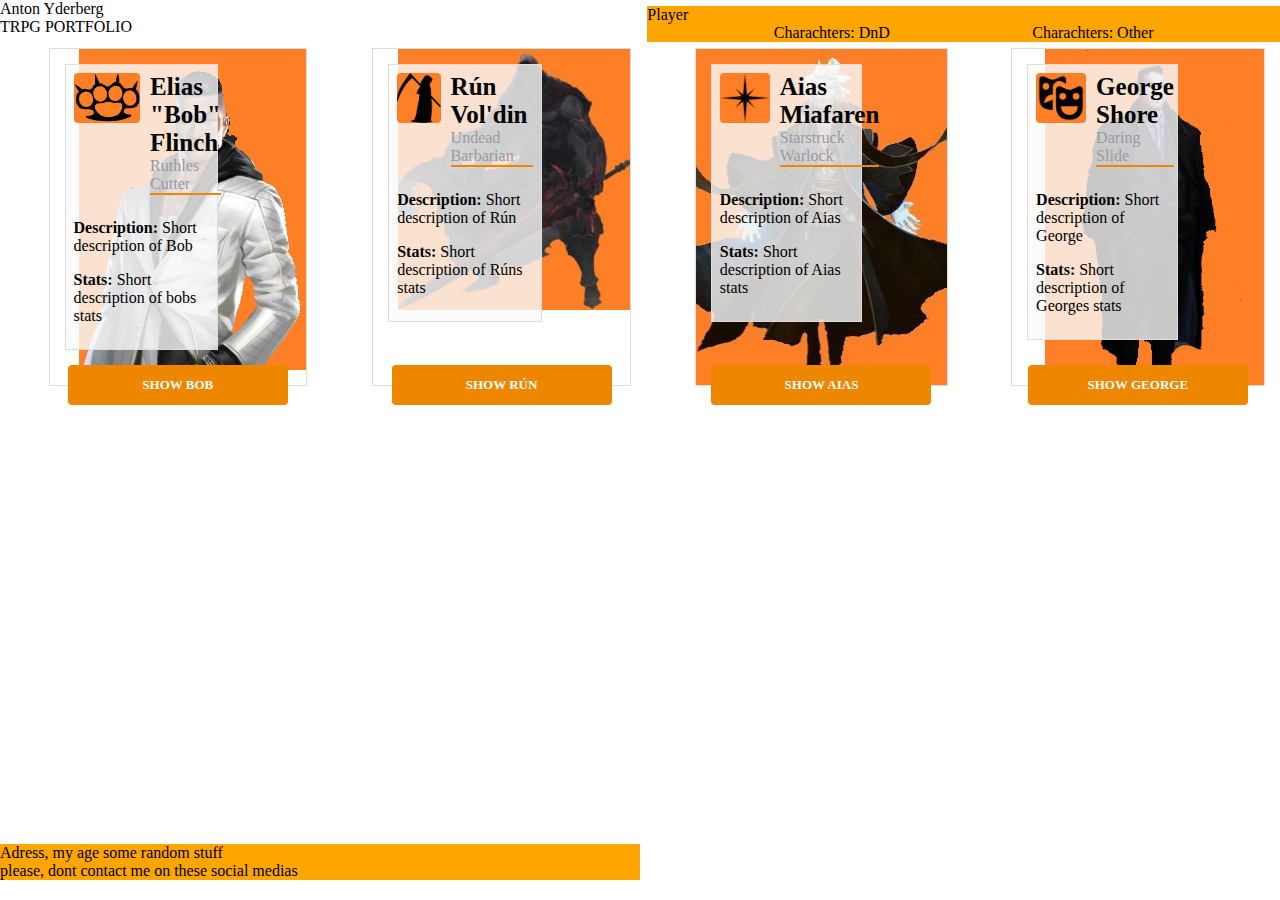
==== index.html @ d684ba22 "Tog bort dm side och gick för mina player enbart" ====
<!DOCTYPE html>
<html lang="en">

<head>
    <meta charset="UTF-8" />
    <meta name="viewport" content="width=device-width, initial-scale=1.0" />
    <link rel="stylesheet" href="CSS/Styling.css">
    <script defer src="/JavaScript/JavaSript.js"></script>
    <title>Anton Yderberg, DnD player</title>
</head>

<body id="gridContainer">
    <header>
        <div>Anton Yderberg</div>
        <div>TRPG PORTFOLIO</div>
    </header>
    <nav>
        <!-- two lists withing one list, one for my dungeon master stuff, one for my player stuff -->
        <ul id="navbar">
            <!-- Things that have to to do with me leading (Campaigns and expierience) should be purple with black text-->
           <!-- <li id="DmNav">
                DungeonMaster
                <ul>
                    <li class="nav-item">
                        Games
                    </li>
                    <li class="nav-item">Campaigns</li>
                </ul>
            </li> -->

            <!-- things that have to do with me playing (charachters and experience) Should be orange with white text-->
            <li id="playernav">
                <a a class="player-side-link" href="#">Player</a>
                <ul>
                    <li class="has-dropdown">
                        <a a class="player-side-link" href="#">Charachters: DnD</a>
                        <ul class="dropdown">
                            <li><a class="player-side-link" href="#">Rún</a></li>
                            <li><a class="player-side-link" href="#">Aias</a></li>
                            <li><a class="player-side-link" href="#">Alie</a></li>
                        </ul>
                    </li>

                    <li class="has-dropdown  nav-item">
                        <a a class="player-side-link" href="#">Charachters: Other</a>
                        <ul class="dropdown">
                            <li><a class="player-side-link" href="#">Sean</a></li>
                            <li><a class="player-side-link" href="#">"Bob"</a></li>
                        </ul>
                    </li>
                </ul>
            </li>
        </ul>
    </nav>

    <!-- <div class="dm-side">
        
        <div class="card" >
            <a href="/school-game-info.html" class="dm-side-link">
                <div id="school-game-background" class="card-background"></div>
                <div class="card-body">
                    <div class="card-header">
                        <img src="content/Brass knuckle.jpg" alt="Cutter icon" class="card-icon">
                        <div class="card-main-header">
                            <h2 class="charachter-name">Elias "Bob" Flinch</h2>
                            <p class="class">Ruthles Cutter</p>
                        </div>
                    </div>
                    <div class="card-description">
                        <p> <span class="topic">Description:</span> Short description of Bob</p>
                        <p> <span class="topic">Stats:</span> Short description of bobs stats</p>
                    </div>
                </div>
                <div class="card-button">
                    <span class="button-text">Show Bob</span>
                </div>
            </a>
        </div>

    </div> -->


        <!-- Template för kort -->

        <div class="spliting-container">
        <div class="card" id="bob-card">
            <a href="/bob-info.html" class="player-side-link">
                <div id="bob-background" class="card-background"></div>
                <div class="card-body">
                    <div class="card-header">
                        <img src="content/Brass knuckle.jpg" alt="Cutter icon" class="card-icon">
                        <div class="card-main-header">
                            <h2 class="charachter-name">Elias "Bob" Flinch</h2>
                            <p class="class">Ruthles Cutter</p>
                        </div>
                    </div>
                    <div class="card-description">
                        <p> <span class="topic">Description:</span> Short description of Bob</p>
                        <p> <span class="topic">Stats:</span> Short description of bobs stats</p>
                    </div>
                </div>
                <div class="card-button">
                    <span class="button-text">Show Bob</span>
                </div>
            </a>
        </div>
        


        <div class="card" id="rún-card">
            <a href="/rún-info.html" class="player-side-link">
                <div id="rún-background" class="card-background"></div>
                <div class="card-body">
                    <div class="card-header">
                        <img src="content/Reaper.png" alt="Barbarian icon" class="card-icon">
                        <div class="card-main-header">
                            <h2 class="charachter-name">Rún Vol'din</h2>
                            <p class="class">Undead Barbarian</p>
                        </div>
                    </div>
                    <div class="card-description">
                        <p> <span class="topic">Description:</span> Short description of Rún</p>
                        <p> <span class="topic">Stats:</span> Short description of Rúns stats</p>
                    </div>
                </div>
                <div class="card-button">
                    <span class="button-text">Show Rún</span>
                </div>
            </a>
        </div>
</div>
        <div class="spliting-container">
        <div class="card" id="aias-card">
            <a href="/aias-info.html" class="player-side-link">
                <div id="aias-background" class="card-background"></div>
                <div class="card-body">
                    <div class="card-header">
                        <img src="content/Star.png" alt="Star icon" class="card-icon">
                        <div class="card-main-header">
                            <h2 class="charachter-name">Aias Miafaren</h2>
                            <p class="class">Starstruck Warlock</p>
                        </div>
                    </div>
                    <div class="card-description">
                        <p> <span class="topic">Description:</span> Short description of Aias</p>
                        <p> <span class="topic">Stats:</span> Short description of Aias stats</p>
                    </div>
                </div>
                <div class="card-button">
                    <span class="button-text">Show Aias</span>
                </div>
            </a>
        </div>
        
        
        <div class="card" id="george-card">
            <a href="/george-info.html" class="player-side-link">
                <div id="george-background" class="card-background"></div>
                <div class="card-body">
                    <div class="card-header">
                        <img src="content/Mask.png" alt="Mask icon" class="card-icon">
                        <div class="card-main-header">
                            <h2 class="charachter-name">George Shore</h2>
                            <p class="class">Daring Slide</p>
                        </div>
                    </div>
                    <div class="card-description">
                        <p> <span class="topic">Description:</span> Short description of George</p>
                        <p> <span class="topic">Stats:</span> Short description of Georges stats</p>
                    </div>
                </div>
                <div class="card-button">
                    <span class="button-text">Show George</span>
                </div>
            </a>
        </div>
</div>

    <footer>
       <!-- <div class="dm-side">
            <div id="sources">These are my sources</div>
            <a class="dm-side-link" href="#">Get yo ass up again</a>

        </div> -->
        <div class="player-side">
            <div id="basic-info">Adress, my age some random stuff</div>
            <div id="contact-me">please, dont contact me on these social medias</div>

        </div>

    </footer>

</body>

</html>
---- CSS/Styling.css ----
body {
  margin: 0;
  padding: 0;
  display: grid;
  grid-template-rows: auto 1fr 1fr auto;
}

header {
  grid-row: 1;
}

header a {
  text-decoration: none;
}

ul {
  list-style: none;
  margin: 0;
  padding: 0;
}

nav {
  height: 3rem;
  width: 100%;
}

ul {
  display: flex;
  align-items: center;
  justify-content: space-evenly;
  height: 100%;
}

.nav-item {
  padding-left: 1rem;
}

.dropdown {
  position: absolute;
  width: 10rem;
  opacity: 0;
  z-index: 2;
  background: orange;

  border-radius: 0 0 8px 8px;

  display: flex;
  align-items: center;
  justify-content: space-around;
  height: 3rem;
  margin-top: 1rem;
  padding: 0.5rem;

  transition: opacity 0.15s ease-out;
}

.has-dropdown:focus-within .dropdown {
  opacity: 1;
  pointer-events: auto;
}

#DmNav {
  background-color: purple;
  color: white;
  width: 100%;
}

#playernav {
  background-color: orange;
  color: black;
  width: 100%;
}

/* General color scheme for the two sides */
/*.dm-side {
  background-color: purple;
  color: white;
  grid-column: 1;
} */

.player-side {
  background-color: orange;
  color: black;

}

.player-side-link {
  text-decoration: none;
  color: black;
}

.dm-side-link {
  text-decoration: none;
  color: white;
}

.spliting-container{
  display:grid;
  grid-template-columns: 1fr 1fr;
}

/* Cards */

.card {
  position: relative;
  border: 1px solid #e0dcdc;
  padding: 15px 15px 35px;
  margin-bottom: 60px;
  height: auto;
  width: 70%;
  margin-left: 15%;
  margin-right: 15%;
}

#bob-background {
  background-image: url(/content/Bob.png);
}

#bob-card{

}

#rún-background {
  background-image: url(/content/Rún.jpg);
}

#aias-background {
  background-image: url(/content/Aias.jpg);
}

#george-background{
  background-image: url(/content/George.png);
}

.card-background {
  background-repeat: no-repeat;
  background-position: top right;
  width: 100%;
  height: 100%;
  position: absolute;
  bottom: 0;
  right: 0;
  opacity: 1;
}

.card-body {
  z-index: 2;
  position: relative;
  height: auto;
  padding: 8px;
  border: 1px solid #e0dcdc;
  background: rgba(250, 250, 250, 0.8);
  width: 60%;
}

.card-header {
  display: flex;
  -ms-flex-pack: justify;
  padding-bottom: 8px;
}

.card-icon {
  border-radius: 4px;
  height: 50px;
  margin-right: 10px;
}

.card-main-header {
  border-bottom: 2px solid #ee8600;
}
.charachter-name{
  font-size: 25px;
  margin: 0;
}

.class{
  color: #979AA4;
  margin: 0;
}

.topic{
  font-weight: bolder;
}

.card-button {
  display: flex;
  justify-content: center;
  align-items: center;
  height: 40px;
  background: #ee8600; 
  color: white;
  border-radius: 4px;
  font-size: 13px;
  font-weight: bold;
  text-transform: uppercase;
  width: 220px;
  position: absolute;
  bottom: -20px;
  z-index: 9;
  left: 50%;
  transform: translateX(-50%);
}

.card-button:hover{
  background-color: #ff9e22;
}
/* footer */

footer {
  display: grid;
  grid-template-columns: 1fr 1fr;
  grid-row: -2;
  grid-column: 1/3;
}



/* Media querrys */
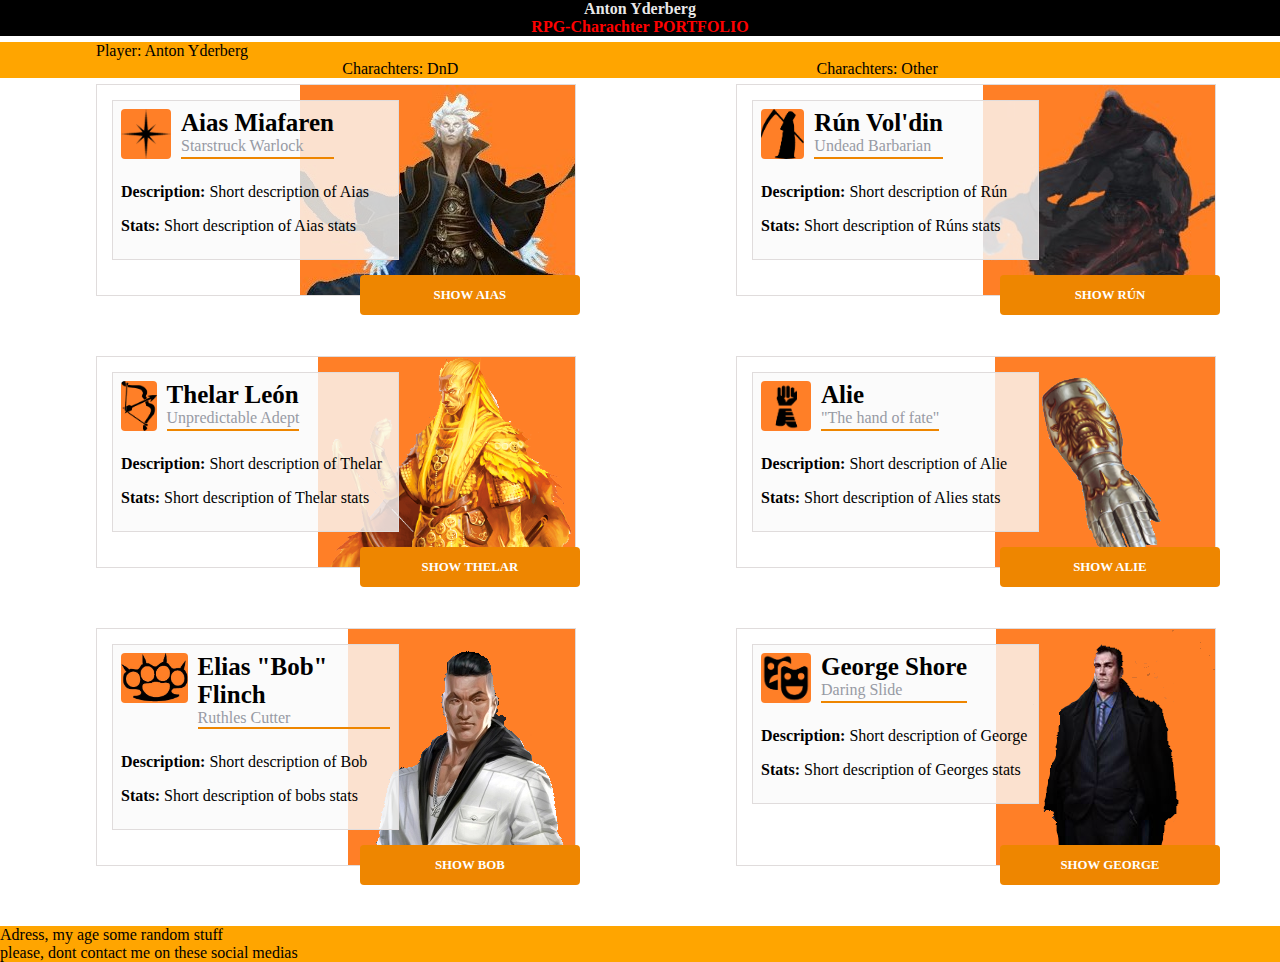
==== commit bd3d0cf6: "La till två karaktärer, ändrade bakgrund." ====
--- a/index.html
+++ b/index.html
@@ -11,14 +11,14 @@
 
 <body id="gridContainer">
     <header>
-        <div>Anton Yderberg</div>
-        <div>TRPG PORTFOLIO</div>
+        <div id="name">Anton Yderberg</div>
+        <div>RPG-Charachter PORTFOLIO</div>
     </header>
     <nav>
         <!-- two lists withing one list, one for my dungeon master stuff, one for my player stuff -->
         <ul id="navbar">
             <!-- Things that have to to do with me leading (Campaigns and expierience) should be purple with black text-->
-           <!-- <li id="DmNav">
+            <!-- <li id="DmNav">
                 DungeonMaster
                 <ul>
                     <li class="nav-item">
@@ -30,7 +30,7 @@
 
             <!-- things that have to do with me playing (charachters and experience) Should be orange with white text-->
             <li id="playernav">
-                <a a class="player-side-link" href="#">Player</a>
+                <a id="nav-header">Player: Anton Yderberg</a> 
                 <ul>
                     <li class="has-dropdown">
                         <a a class="player-side-link" href="#">Charachters: DnD</a>
@@ -83,77 +83,121 @@
         <!-- Template för kort -->
 
         <div class="spliting-container">
-        <div class="card" id="bob-card">
-            <a href="/bob-info.html" class="player-side-link">
-                <div id="bob-background" class="card-background"></div>
-                <div class="card-body">
-                    <div class="card-header">
-                        <img src="content/Brass knuckle.jpg" alt="Cutter icon" class="card-icon">
-                        <div class="card-main-header">
-                            <h2 class="charachter-name">Elias "Bob" Flinch</h2>
-                            <p class="class">Ruthles Cutter</p>
-                        </div>
-                    </div>
-                    <div class="card-description">
-                        <p> <span class="topic">Description:</span> Short description of Bob</p>
-                        <p> <span class="topic">Stats:</span> Short description of bobs stats</p>
-                    </div>
-                </div>
-                <div class="card-button">
-                    <span class="button-text">Show Bob</span>
-                </div>
-            </a>
-        </div>
+            <div class="card">
+                <a href="/aias-info.html" class="player-side-link">
+                    <div id="aias-background" class="card-background"></div>
+                    <div class="card-body">
+                        <div class="card-header">
+                            <img src="content/Star.png" alt="Star icon" class="card-icon">
+                            <div class="card-main-header">
+                                <h2 class="charachter-name">Aias Miafaren</h2>
+                                <p class="class">Starstruck Warlock</p>
+                            </div>
+                        </div>
+                        <div class="card-description">
+                            <p> <span class="topic">Description:</span> Short description of Aias</p>
+                            <p> <span class="topic">Stats:</span> Short description of Aias stats</p>
+                        </div>
+                    </div>
+                    <div class="card-button">
+                        <span class="button-text">Show Aias</span>
+                    </div>
+                </a>
+            </div>
         
-
-
-        <div class="card" id="rún-card">
-            <a href="/rún-info.html" class="player-side-link">
-                <div id="rún-background" class="card-background"></div>
-                <div class="card-body">
-                    <div class="card-header">
-                        <img src="content/Reaper.png" alt="Barbarian icon" class="card-icon">
-                        <div class="card-main-header">
-                            <h2 class="charachter-name">Rún Vol'din</h2>
-                            <p class="class">Undead Barbarian</p>
-                        </div>
-                    </div>
-                    <div class="card-description">
-                        <p> <span class="topic">Description:</span> Short description of Rún</p>
-                        <p> <span class="topic">Stats:</span> Short description of Rúns stats</p>
-                    </div>
-                </div>
-                <div class="card-button">
-                    <span class="button-text">Show Rún</span>
-                </div>
-            </a>
-        </div>
-</div>
+            <div class="card">
+                <a href="/rún-info.html" class="player-side-link">
+                    <div id="rún-background" class="card-background"></div>
+                    <div class="card-body">
+                        <div class="card-header">
+                            <img src="content/Reaper.png" alt="Barbarian icon" class="card-icon">
+                            <div class="card-main-header">
+                                <h2 class="charachter-name">Rún Vol'din</h2>
+                                <p class="class">Undead Barbarian</p>
+                            </div>
+                        </div>
+                        <div class="card-description">
+                            <p> <span class="topic">Description:</span> Short description of Rún</p>
+                            <p> <span class="topic">Stats:</span> Short description of Rúns stats</p>
+                        </div>
+                    </div>
+                    <div class="card-button">
+                        <span class="button-text">Show Rún</span>
+                    </div>
+                </a>
+            </div>
+        </div>
+
         <div class="spliting-container">
-        <div class="card" id="aias-card">
-            <a href="/aias-info.html" class="player-side-link">
-                <div id="aias-background" class="card-background"></div>
-                <div class="card-body">
-                    <div class="card-header">
-                        <img src="content/Star.png" alt="Star icon" class="card-icon">
-                        <div class="card-main-header">
-                            <h2 class="charachter-name">Aias Miafaren</h2>
-                            <p class="class">Starstruck Warlock</p>
-                        </div>
-                    </div>
-                    <div class="card-description">
-                        <p> <span class="topic">Description:</span> Short description of Aias</p>
-                        <p> <span class="topic">Stats:</span> Short description of Aias stats</p>
-                    </div>
-                </div>
-                <div class="card-button">
-                    <span class="button-text">Show Aias</span>
-                </div>
-            </a>
-        </div>
+            <div class="card">
+                <a href="/thelar-info.html" class="player-side-link">
+                    <div id="thelar-background" class="card-background"></div>
+                    <div class="card-body">
+                        <div class="card-header">
+                            <img src="content/Bow.png" alt="Bow and Arrow icon" class="card-icon">
+                            <div class="card-main-header">
+                                <h2 class="charachter-name">Thelar León</h2>
+                                <p class="class">Unpredictable Adept</p>
+                            </div>
+                        </div>
+                        <div class="card-description">
+                            <p> <span class="topic">Description:</span> Short description of Thelar</p>
+                            <p> <span class="topic">Stats:</span> Short description of Thelar stats</p>
+                        </div>
+                    </div>
+                    <div class="card-button">
+                        <span class="button-text">Show Thelar</span>
+                    </div>
+                </a>
+            </div>
+
+            <div class="card">
+                <a href="/alie-info.html" class="player-side-link">
+                    <div id="alie-background" class="card-background"></div>
+                    <div class="card-body">
+                        <div class="card-header">
+                            <img src="content/Gauntlet.png" alt="Gauntlet icon" class="card-icon">
+                            <div class="card-main-header">
+                                <h2 class="charachter-name">Alie </h2>
+                                <p class="class">"The hand of fate"</p>
+                            </div>
+                        </div>
+                        <div class="card-description">
+                            <p> <span class="topic">Description:</span> Short description of Alie</p>
+                            <p> <span class="topic">Stats:</span> Short description of Alies stats</p>
+                        </div>
+                    </div>
+                    <div class="card-button">
+                        <span class="button-text">Show Alie</span>
+                    </div>
+                </a>
+            </div>
+        </div>
+
+        <div class="spliting-container">
+            <div class="card">
+                <a href="/bob-info.html" class="player-side-link">
+                    <div id="bob-background" class="card-background"></div>
+                        <div class="card-body">
+                            <div class="card-header">
+                            <img src="content/Brass knuckle.jpg" alt="Cutter icon" class="card-icon">
+                            <div class="card-main-header">
+                                <h2 class="charachter-name">Elias "Bob" Flinch</h2>
+                                <p class="class">Ruthles Cutter</p>
+                            </div>
+                        </div>
+                        <div class="card-description">
+                            <p> <span class="topic">Description:</span> Short description of Bob</p>
+                            <p> <span class="topic">Stats:</span> Short description of bobs stats</p>
+                        </div>
+                    </div>
+                    <div class="card-button">
+                        <span class="button-text">Show Bob</span>
+                    </div>
+                </a>
+            </div>
         
-        
-        <div class="card" id="george-card">
+            <div class="card">
             <a href="/george-info.html" class="player-side-link">
                 <div id="george-background" class="card-background"></div>
                 <div class="card-body">
@@ -173,8 +217,8 @@
                     <span class="button-text">Show George</span>
                 </div>
             </a>
-        </div>
-</div>
+            </div>
+        </div>
 
     <footer>
        <!-- <div class="dm-side">
@@ -185,7 +229,6 @@
         <div class="player-side">
             <div id="basic-info">Adress, my age some random stuff</div>
             <div id="contact-me">please, dont contact me on these social medias</div>
-
         </div>
 
     </footer>
--- a/CSS/Styling.css
+++ b/CSS/Styling.css
@@ -2,15 +2,23 @@
   margin: 0;
   padding: 0;
   display: grid;
-  grid-template-rows: auto 1fr 1fr auto;
+  grid-template-rows: auto auto 1fr 1fr auto;
 }
 
 header {
-  grid-row: 1;
-}
-
-header a {
+  background-color: black;
+  color: red;
+  text-align: center;
+  font-weight: bolder;
+}
+
+#name{
+  color: rgba(255, 255, 255, 0.925);
+}
+
+#nav-header {
   text-decoration: none;
+  padding-left: 6em;
 }
 
 ul {
@@ -22,13 +30,16 @@
 nav {
   height: 3rem;
   width: 100%;
+
 }
 
 ul {
   display: flex;
   align-items: center;
   justify-content: space-evenly;
-  height: 100%;
+  height: 100%;  
+  margin: 0;
+  padding: 0;
 }
 
 .nav-item {
@@ -50,7 +61,6 @@
   height: 3rem;
   margin-top: 1rem;
   padding: 0.5rem;
-
   transition: opacity 0.15s ease-out;
 }
 
@@ -81,7 +91,6 @@
 .player-side {
   background-color: orange;
   color: black;
-
 }
 
 .player-side-link {
@@ -112,14 +121,11 @@
   margin-right: 15%;
 }
 
+
 #bob-background {
   background-image: url(/content/Bob.png);
 }
 
-#bob-card{
-
-}
-
 #rún-background {
   background-image: url(/content/Rún.jpg);
 }
@@ -130,6 +136,14 @@
 
 #george-background{
   background-image: url(/content/George.png);
+}
+
+#alie-background{
+  background-image: url(/content/Alie.png);
+}
+
+#thelar-background{
+  background-image: url(/content/Thelar.png);
 }
 
 .card-background {
@@ -190,15 +204,14 @@
   background: #ee8600; 
   color: white;
   border-radius: 4px;
-  font-size: 13px;
+  font-size: 0.8em;
   font-weight: bold;
   text-transform: uppercase;
   width: 220px;
   position: absolute;
   bottom: -20px;
   z-index: 9;
-  left: 50%;
-  transform: translateX(-50%);
+  left: 55%;
 }
 
 .card-button:hover{
@@ -207,13 +220,62 @@
 /* footer */
 
 footer {
-  display: grid;
-  grid-template-columns: 1fr 1fr;
-  grid-row: -2;
-  grid-column: 1/3;
 }
 
 
 
 /* Media querrys */
 
+@media (max-width: 1025px){
+
+  body {
+    margin: 0;
+    padding: 0;
+    display: grid;
+    grid-template-rows: auto auto 1fr 1fr 1fr auto;
+  }
+
+  .spliting-container{
+    display: grid;
+    grid-template-columns: auto;
+    grid-template-rows: 1fr 1fr;
+  }
+
+  .card {
+    position: relative;
+    border: 1px solid #e0dcdc;
+    padding: 15px 15px 35px;
+    margin-bottom: 60px;
+    height: auto;
+    width: 70%;
+    margin-left: 15%;
+    margin-right: 15%;
+    background-color: #ff7f27;
+    
+  }
+
+}
+
+@media (max-width: 701px)
+{
+
+  .card-button {
+    display: flex;
+    justify-content: center;
+    align-items: center;
+    height: 40px;
+    background: #ee8600; 
+    color: white;
+    border-radius: 4px;
+    font-size: 0.8em;
+    font-weight: bold;
+    text-transform: uppercase;
+    width: 220px;
+    position: absolute;
+    bottom: -20px;
+    z-index: 9;
+    left: 50%;
+    transform: translateX(-50%);
+  }
+
+}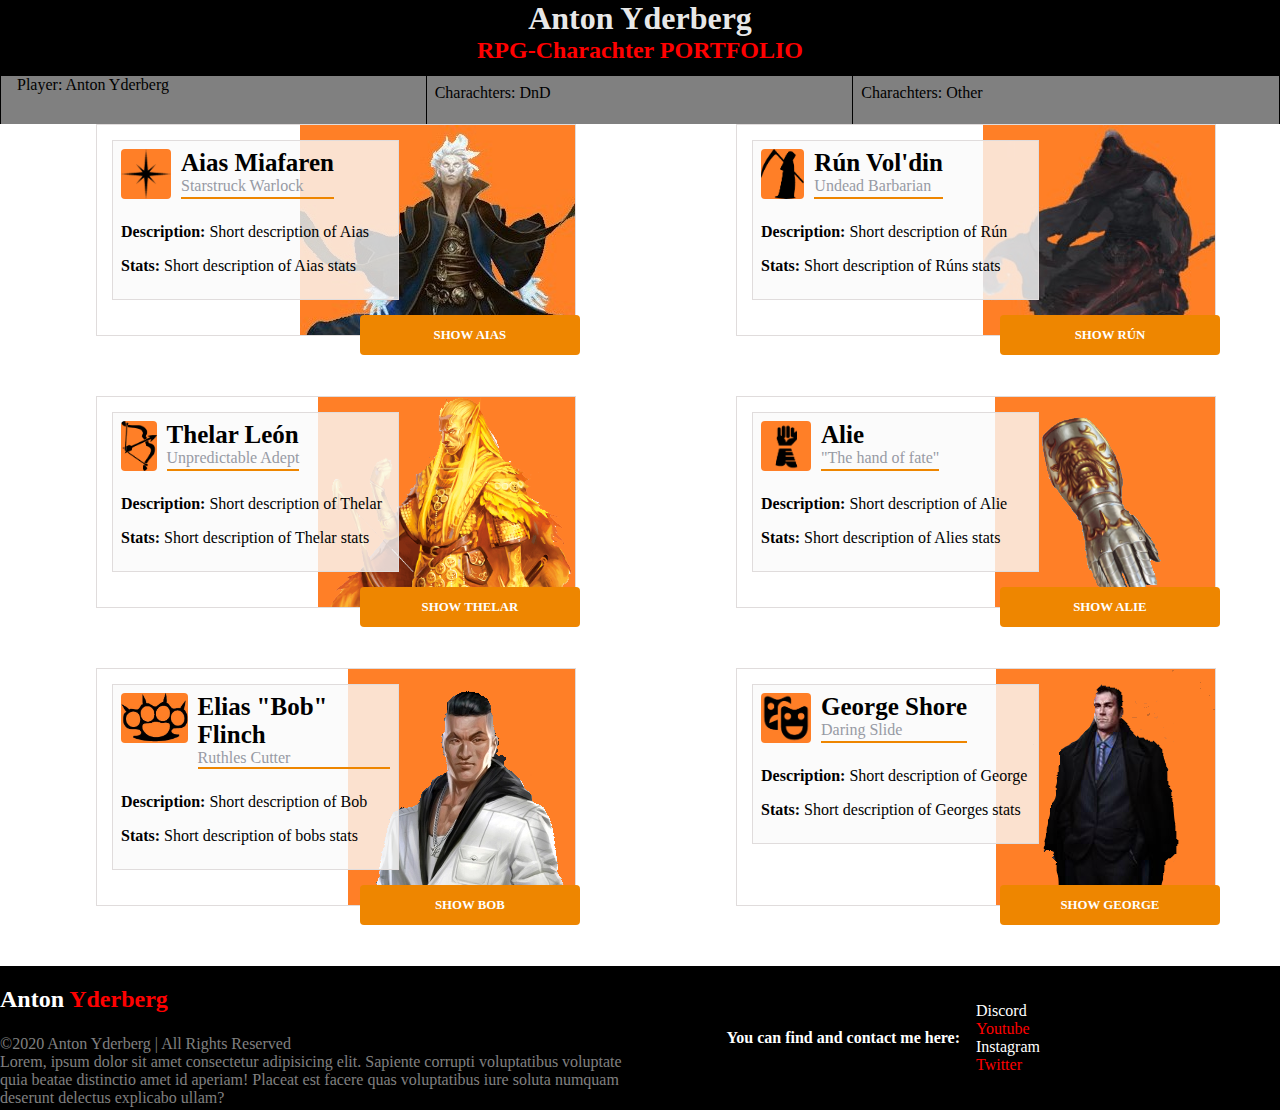
==== commit 88aa20f4: "Klar med Header och footer. Ska skriva fluff text" ====
--- a/index.html
+++ b/index.html
@@ -11,46 +11,61 @@
 
 <body id="gridContainer">
     <header>
-        <div id="name">Anton Yderberg</div>
-        <div>RPG-Charachter PORTFOLIO</div>
+        <h1 id="name">Anton Yderberg</h1>
+        <h2 id="sub-header">RPG-Charachter PORTFOLIO</h2>
     </header>
     <nav>
         <!-- two lists withing one list, one for my dungeon master stuff, one for my player stuff -->
-        <ul id="navbar">
+        <!-- <ul id="navbar"> -->
             <!-- Things that have to to do with me leading (Campaigns and expierience) should be purple with black text-->
+           
             <!-- <li id="DmNav">
                 DungeonMaster
                 <ul>
-                    <li class="nav-item">
-                        Games
-                    </li>
+                    <li class="nav-item">Games</li>
                     <li class="nav-item">Campaigns</li>
                 </ul>
             </li> -->
 
             <!-- things that have to do with me playing (charachters and experience) Should be orange with white text-->
-            <li id="playernav">
+            <!--
                 <a id="nav-header">Player: Anton Yderberg</a> 
-                <ul>
-                    <li class="has-dropdown">
-                        <a a class="player-side-link" href="#">Charachters: DnD</a>
-                        <ul class="dropdown">
-                            <li><a class="player-side-link" href="#">Rún</a></li>
-                            <li><a class="player-side-link" href="#">Aias</a></li>
-                            <li><a class="player-side-link" href="#">Alie</a></li>
-                        </ul>
-                    </li>
-
-                    <li class="has-dropdown  nav-item">
-                        <a a class="player-side-link" href="#">Charachters: Other</a>
-                        <ul class="dropdown">
-                            <li><a class="player-side-link" href="#">Sean</a></li>
-                            <li><a class="player-side-link" href="#">"Bob"</a></li>
-                        </ul>
-                    </li>
-                </ul>
-            </li>
+                <li class="has-dropdown nav-item">
+                    <a a class="player-side-link" href="#">Charachters: DnD</a>
+                    <ul class="dropdown">
+                        <li><a class="player-side-link" href="#">Rún</a></li>
+                        <li><a class="player-side-link" href="#">Aias</a></li>
+                        <li><a class="player-side-link" href="#">Alie</a></li>
+                    </ul>
+                </li>
+
+                <li class="has-dropdown  nav-item">
+                    <a a class="player-side-link" href="#">Charachters: Other</a>
+                    <ul class="dropdown">
+                        <li><a class="player-side-link" href="#">Sean</a></li>
+                        <li><a class="player-side-link" href="#">"Bob"</a></li>
+                    </ul>
+                </li>
         </ul>
+        -->
+        <a id="nav-header">Player: Anton Yderberg</a> 
+                <div class="has-dropdown nav-item">
+                    <a a class="player-side-link" href="#">Charachters: DnD</a>
+                    <ul class="dropdown">
+                        <li><a class="player-side-link" href="#">Rún</a></li>
+                        <li><a class="player-side-link" href="#">Aias</a></li>
+                        <li><a class="player-side-link" href="#">Alie</a></li>
+                    </ul>
+                </div>
+
+                <div class="has-dropdown  nav-item">
+                    <a a class="player-side-link" href="#">Charachters: Other</a>
+                    <ul class="dropdown">
+                        <li><a class="player-side-link" href="#">Sean</a></li>
+                        <li><a class="player-side-link" href="#">"Bob"</a></li>
+                    </ul>
+                </div>
+
     </nav>
 
     <!-- <div class="dm-side">
@@ -79,8 +94,10 @@
 
     </div> -->
 
-
-        <!-- Template för kort -->
+    
+
+
+        <!-- Kort -->
 
         <div class="spliting-container">
             <div class="card">
@@ -221,16 +238,24 @@
         </div>
 
     <footer>
-       <!-- <div class="dm-side">
-            <div id="sources">These are my sources</div>
-            <a class="dm-side-link" href="#">Get yo ass up again</a>
-
-        </div> -->
-        <div class="player-side">
-            <div id="basic-info">Adress, my age some random stuff</div>
-            <div id="contact-me">please, dont contact me on these social medias</div>
-        </div>
-
+        <!-- 
+        <div id="sources">These are my sources</div>
+        <a class="dm-side-link" href="#">Get yo ass up again</a>-->
+        <h2 id="footer-header"> <span id="footer-header-name">Anton</span>  Yderberg</h2>
+
+        <div id="copyright-stuff"> 
+            <div> ©2020 Anton Yderberg | All Rights Reserved</div>    
+            <div>Lorem, ipsum dolor sit amet consectetur adipisicing elit. Sapiente corrupti voluptatibus voluptate quia beatae distinctio amet id aperiam! Placeat est facere quas voluptatibus iure soluta numquam deserunt delectus explicabo ullam?</div>    
+        </div>
+        <div id="contact-me">You can find and contact me here: </div>
+        <div id="contact">
+            <div class="contact-link">
+                <a class="link2" href="">Discord</a>
+                <a class="link1" href="">Youtube</a>
+                <a class="link2" href="">Instagram</a>
+                <a class="link1" href="">Twitter</a>
+            </div>
+        </div>
     </footer>
 
 </body>
--- a/CSS/Styling.css
+++ b/CSS/Styling.css
@@ -14,28 +14,33 @@
 
 #name{
   color: rgba(255, 255, 255, 0.925);
+  margin: 0;
+}
+
+#sub-header{
+  margin: 0;
+  margin-bottom: 0.5em;
 }
 
 #nav-header {
   text-decoration: none;
-  padding-left: 6em;
-}
-
-ul {
-  list-style: none;
-  margin: 0;
-  padding: 0;
+  padding-left: 1em;  
+  border-left: solid black 1px;
+  border-right: solid black 1px;
 }
 
 nav {
+  display: grid;
+  grid-template-columns: 1fr 1fr 1fr;
   height: 3rem;
   width: 100%;
-
+  background-color: grey;
 }
 
 ul {
   display: flex;
   align-items: center;
+  list-style: none;
   justify-content: space-evenly;
   height: 100%;  
   margin: 0;
@@ -43,14 +48,15 @@
 }
 
 .nav-item {
-  padding-left: 1rem;
+  padding: 0.5rem;
+  border-right: solid black 1px;
 }
 
 .dropdown {
   position: absolute;
   width: 10rem;
   opacity: 0;
-  z-index: 2;
+  z-index: 3;
   background: orange;
 
   border-radius: 0 0 8px 8px;
@@ -69,24 +75,33 @@
   pointer-events: auto;
 }
 
+
+
+#playernav {
+  background-color: grey;
+  color: black;
+  width: 100%;
+}
+
+/* General color scheme for the two sides */
+/*
+.dm-side {
+  background-color: purple;
+  color: white;
+  grid-column: 1;
+} 
+
 #DmNav {
   background-color: purple;
   color: white;
   width: 100%;
 }
 
-#playernav {
-  background-color: orange;
-  color: black;
-  width: 100%;
-}
-
-/* General color scheme for the two sides */
-/*.dm-side {
-  background-color: purple;
-  color: white;
-  grid-column: 1;
-} */
+.dm-side-link {
+  text-decoration: none;
+  color: white;
+}
+*/
 
 .player-side {
   background-color: orange;
@@ -98,10 +113,7 @@
   color: black;
 }
 
-.dm-side-link {
-  text-decoration: none;
-  color: white;
-}
+
 
 .spliting-container{
   display:grid;
@@ -210,7 +222,7 @@
   width: 220px;
   position: absolute;
   bottom: -20px;
-  z-index: 9;
+  z-index: 1;
   left: 55%;
 }
 
@@ -220,28 +232,93 @@
 /* footer */
 
 footer {
-}
+  background-color: black;
+  color: gray;
+  display: grid;
+  grid-template-columns: 2fr 1fr 1fr;
+}
+
+#footer-header{
+  color: red;
+}
+
+#footer-header-name{
+  color: white;
+}
+
+
+
+#copyright-stuff 
+{
+  grid-row: 2;
+  grid-column: 1;
+  
+}
+
+#contact-me{
+  grid-row: 1/3;
+  grid-column: 2;
+  align-self: center;
+  text-align: end;
+  color: white;
+  font-weight: bold;
+}
+
+#contact{
+  grid-row: 1/3;
+  grid-column: 3;
+  display: grid;
+  grid-template-rows: 1fr 2fr 1fr;
+  padding-left: 1em;
+}
+
+.contact-link
+{
+  grid-row: 2;
+
+  display: flex;
+  flex-direction: column;
+  align-self: center;
+  text-decoration: none;  
+}
+
+.link1
+{
+  text-decoration: none;
+  color: red;
+}
+
+.link2
+{
+  text-decoration: none;
+  color: white;
+}
+
+
 
 
 
 /* Media querrys */
 
-@media (max-width: 1025px){
-
-  body {
+@media (max-width: 1026px){
+
+  body 
+  {
     margin: 0;
     padding: 0;
     display: grid;
     grid-template-rows: auto auto 1fr 1fr 1fr auto;
   }
 
-  .spliting-container{
+  .spliting-container
+  {
     display: grid;
     grid-template-columns: auto;
     grid-template-rows: 1fr 1fr;
   }
 
-  .card {
+  .card 
+  {
     position: relative;
     border: 1px solid #e0dcdc;
     padding: 15px 15px 35px;
@@ -251,7 +328,6 @@
     margin-left: 15%;
     margin-right: 15%;
     background-color: #ff7f27;
-    
   }
 
 }
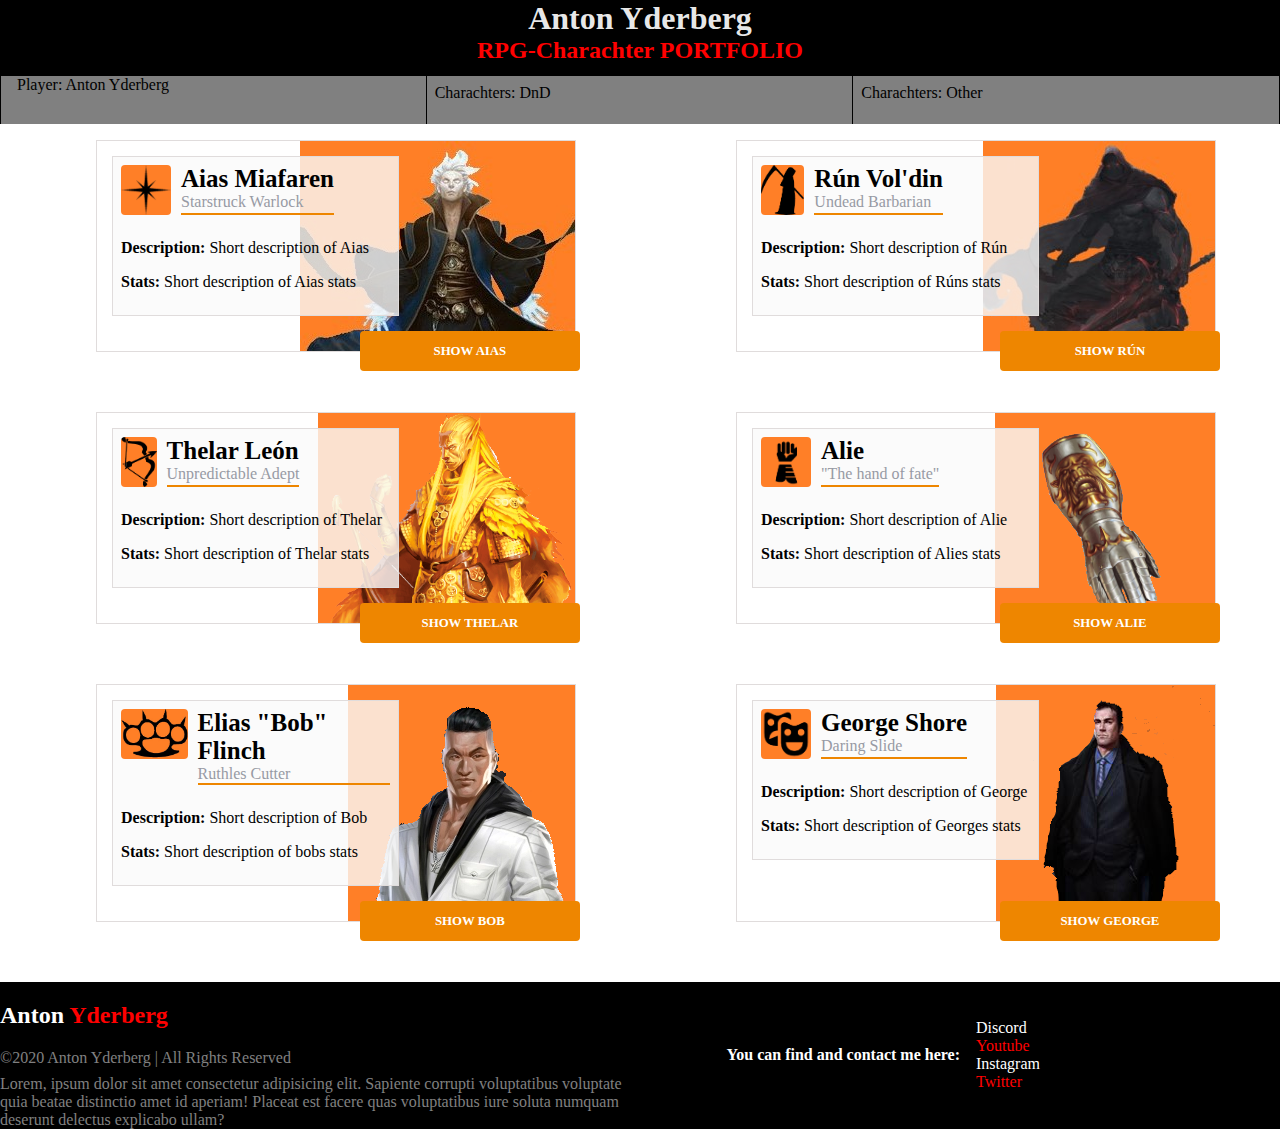
==== commit f069c9f2: "Små fixar" ====
--- a/index.html
+++ b/index.html
@@ -49,24 +49,24 @@
         </ul>
         -->
         <a id="nav-header">Player: Anton Yderberg</a> 
-                <div class="has-dropdown nav-item">
-                    <a a class="player-side-link" href="#">Charachters: DnD</a>
-                    <ul class="dropdown">
-                        <li><a class="player-side-link" href="#">Rún</a></li>
-                        <li><a class="player-side-link" href="#">Aias</a></li>
-                        <li><a class="player-side-link" href="#">Alie</a></li>
-                    </ul>
-                </div>
-
-                <div class="has-dropdown  nav-item">
-                    <a a class="player-side-link" href="#">Charachters: Other</a>
-                    <ul class="dropdown">
-                        <li><a class="player-side-link" href="#">Sean</a></li>
-                        <li><a class="player-side-link" href="#">"Bob"</a></li>
-                    </ul>
-                </div>
-
+        <div class="has-dropdown nav-item">
+            <a a class="player-side-link" href="#">Charachters: DnD</a>
+            <ul class="dropdown">
+                <li><a class="player-side-link" href="#">Rún</a></li>
+                <li><a class="player-side-link" href="#">Aias</a></li>
+                <li><a class="player-side-link" href="#">Alie</a></li>
+            </ul>
+        </div>
+
+        <div class="has-dropdown  nav-item">
+            <a a class="player-side-link" href="#">Charachters: Other</a>
+            <ul class="dropdown">
+                <li><a class="player-side-link" href="#">Sean</a></li>
+                <li><a class="player-side-link" href="#">"Bob"</a></li>
+            </ul>
+        </div>
     </nav>
+
 
     <!-- <div class="dm-side">
         
@@ -94,7 +94,7 @@
 
     </div> -->
 
-    
+        <!-- Text om mig -->
 
 
         <!-- Kort -->
@@ -244,7 +244,7 @@
         <h2 id="footer-header"> <span id="footer-header-name">Anton</span>  Yderberg</h2>
 
         <div id="copyright-stuff"> 
-            <div> ©2020 Anton Yderberg | All Rights Reserved</div>    
+            <div id="standard-copyright"> ©2020 Anton Yderberg | All Rights Reserved</div>    
             <div>Lorem, ipsum dolor sit amet consectetur adipisicing elit. Sapiente corrupti voluptatibus voluptate quia beatae distinctio amet id aperiam! Placeat est facere quas voluptatibus iure soluta numquam deserunt delectus explicabo ullam?</div>    
         </div>
         <div id="contact-me">You can find and contact me here: </div>
--- a/CSS/Styling.css
+++ b/CSS/Styling.css
@@ -35,6 +35,7 @@
   height: 3rem;
   width: 100%;
   background-color: grey;
+  margin-bottom: 1em;
 }
 
 ul {
@@ -246,7 +247,10 @@
   color: white;
 }
 
-
+#standard-copyright
+{
+  padding-bottom: 0.5em;
+}
 
 #copyright-stuff 
 {
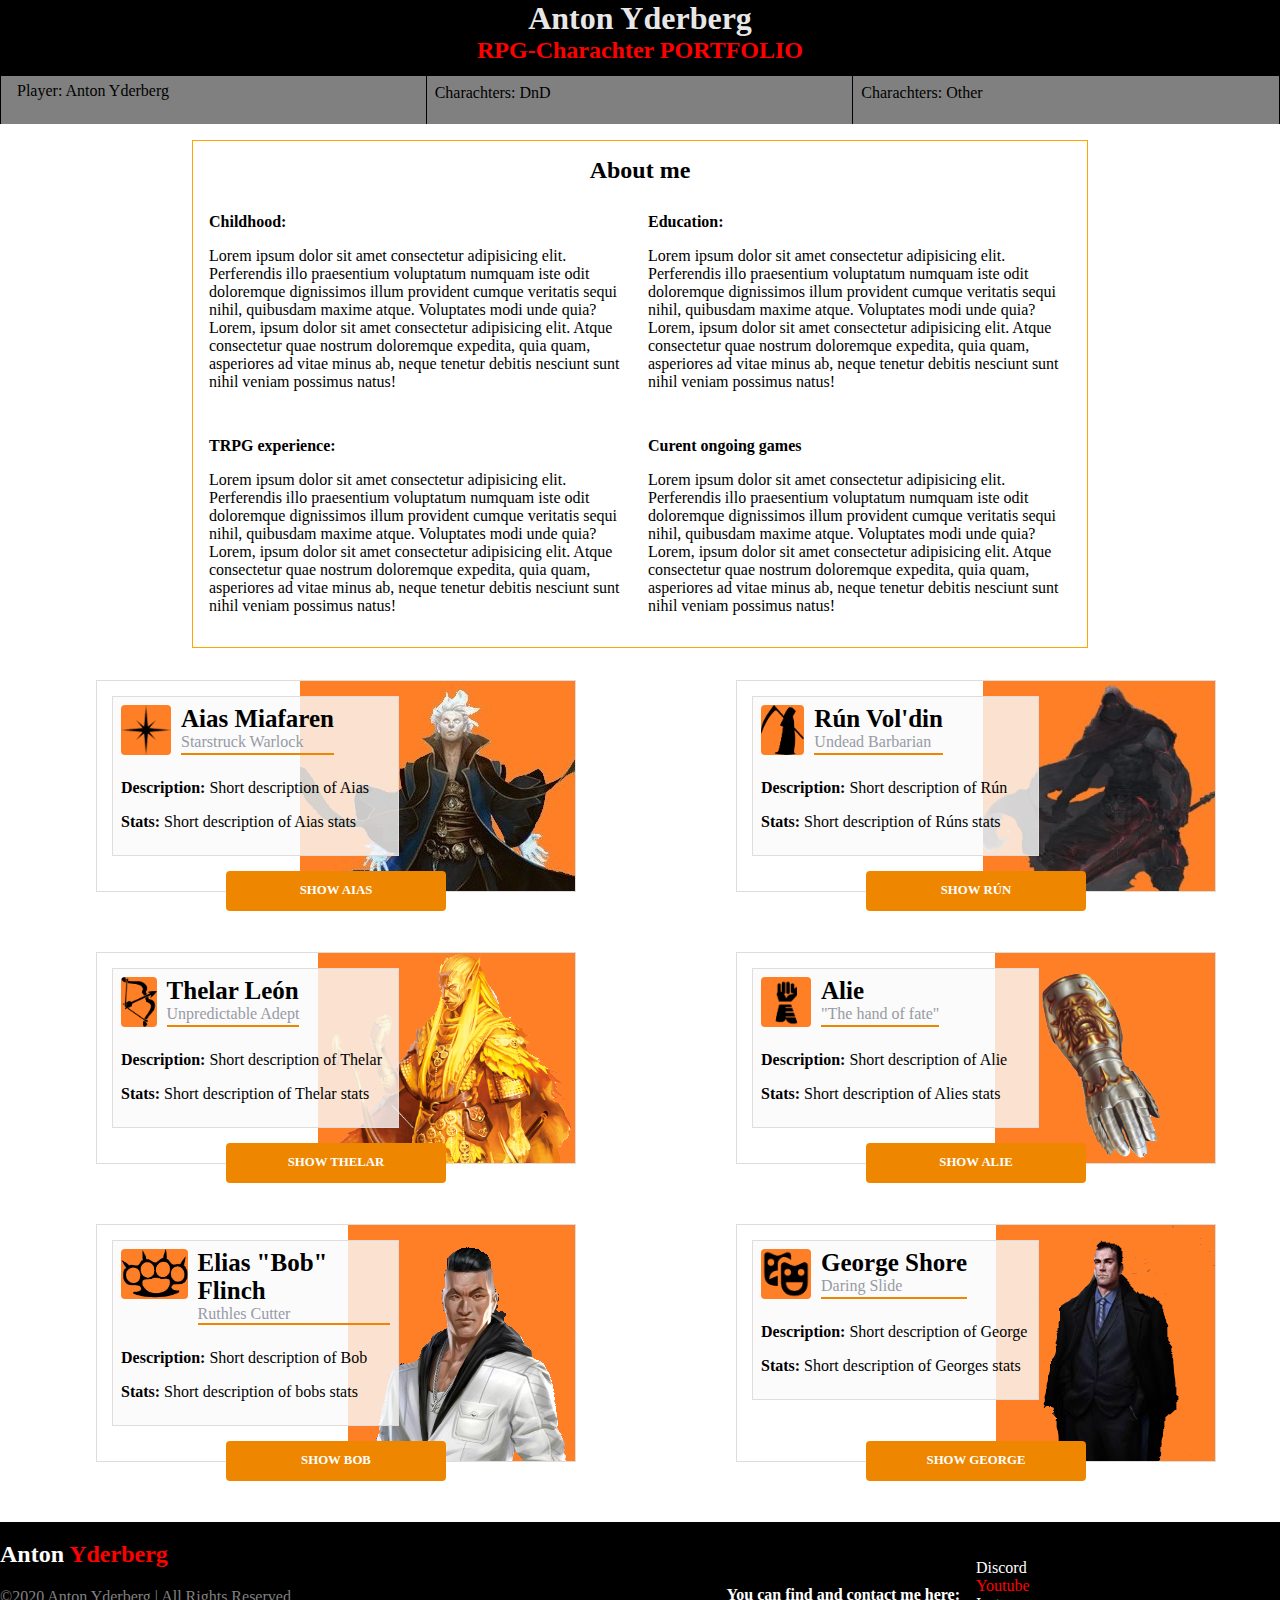
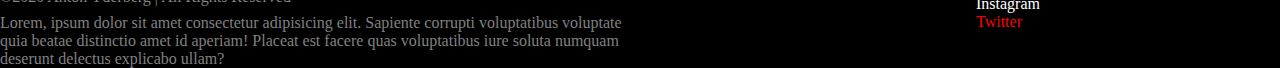
==== commit 8f9c0c88: "Fixade bilder för firefox och skapade en "about me" ====
--- a/index.html
+++ b/index.html
@@ -96,6 +96,30 @@
 
         <!-- Text om mig -->
 
+        <div id="aboutMe">
+            <h2 id="aboutMe-header">About me</h2>
+
+            <div>
+                <h2 class="aboutMe-topics">Childhood:</h2>
+                <p>Lorem ipsum dolor sit amet consectetur adipisicing elit. Perferendis illo praesentium voluptatum numquam iste odit doloremque dignissimos illum provident cumque veritatis sequi nihil, quibusdam maxime atque. Voluptates modi unde quia? Lorem, ipsum dolor sit amet consectetur adipisicing elit. Atque consectetur quae nostrum doloremque expedita, quia quam, asperiores ad vitae minus ab, neque tenetur debitis nesciunt sunt nihil veniam possimus natus!</p>
+            </div>
+            <div>
+                <h2 class="aboutMe-topics">Education:</h2>
+                <p>Lorem ipsum dolor sit amet consectetur adipisicing elit. Perferendis illo praesentium voluptatum numquam iste odit doloremque dignissimos illum provident cumque veritatis sequi nihil, quibusdam maxime atque. Voluptates modi unde quia? Lorem, ipsum dolor sit amet consectetur adipisicing elit. Atque consectetur quae nostrum doloremque expedita, quia quam, asperiores ad vitae minus ab, neque tenetur debitis nesciunt sunt nihil veniam possimus natus!</p>
+
+            </div>
+            <div>
+                <h2 class="aboutMe-topics">TRPG experience:</h2>
+                <p>Lorem ipsum dolor sit amet consectetur adipisicing elit. Perferendis illo praesentium voluptatum numquam iste odit doloremque dignissimos illum provident cumque veritatis sequi nihil, quibusdam maxime atque. Voluptates modi unde quia? Lorem, ipsum dolor sit amet consectetur adipisicing elit. Atque consectetur quae nostrum doloremque expedita, quia quam, asperiores ad vitae minus ab, neque tenetur debitis nesciunt sunt nihil veniam possimus natus!</p>
+
+            </div>
+            <div>
+                <h2 class="aboutMe-topics">Curent ongoing games</h2>
+                <p>Lorem ipsum dolor sit amet consectetur adipisicing elit. Perferendis illo praesentium voluptatum numquam iste odit doloremque dignissimos illum provident cumque veritatis sequi nihil, quibusdam maxime atque. Voluptates modi unde quia? Lorem, ipsum dolor sit amet consectetur adipisicing elit. Atque consectetur quae nostrum doloremque expedita, quia quam, asperiores ad vitae minus ab, neque tenetur debitis nesciunt sunt nihil veniam possimus natus!</p>
+
+            </div>
+        </div>
+
 
         <!-- Kort -->
 
--- a/CSS/Styling.css
+++ b/CSS/Styling.css
@@ -2,7 +2,7 @@
   margin: 0;
   padding: 0;
   display: grid;
-  grid-template-rows: auto auto 1fr 1fr auto;
+  grid-template-rows: auto auto auto 1fr 1fr auto;
 }
 
 header {
@@ -24,7 +24,8 @@
 
 #nav-header {
   text-decoration: none;
-  padding-left: 1em;  
+  padding-left: 1em;
+  padding-top: 0.4em;
   border-left: solid black 1px;
   border-right: solid black 1px;
 }
@@ -86,17 +87,20 @@
 
 /* General color scheme for the two sides */
 /*
+
+#DmNav {
+  background-color: purple;
+  color: white;
+  width: 100%;
+}
+
 .dm-side {
   background-color: purple;
   color: white;
   grid-column: 1;
 } 
 
-#DmNav {
-  background-color: purple;
-  color: white;
-  width: 100%;
-}
+
 
 .dm-side-link {
   text-decoration: none;
@@ -114,14 +118,42 @@
   color: black;
 }
 
-
+/* About me */
+
+#aboutMe {
+  display: grid;
+  grid-template-rows: auto 1fr 1fr;
+  grid-template-columns: 1fr 1fr;
+  margin-left: 15%;
+  margin-right: 15%;
+  grid-gap: 1em;
+  padding: 1em;
+  border: 1px solid orange;
+  margin-bottom: 2em;
+}
+
+#aboutMe-header{
+  padding: 0;
+  margin: 0;
+  grid-column: 1/3;
+  grid-row: 1;
+  text-align: center;
+}
+
+.aboutMe-topics {
+  font-weight: bolder;
+  font-size: 1em;
+}
+
+
+
+
+/* Cards */
 
 .spliting-container{
   display:grid;
   grid-template-columns: 1fr 1fr;
 }
-
-/* Cards */
 
 .card {
   position: relative;
@@ -136,27 +168,27 @@
 
 
 #bob-background {
-  background-image: url(/content/Bob.png);
+  background-image: url(../content/Bob.png);
 }
 
 #rún-background {
-  background-image: url(/content/Rún.jpg);
+  background-image: url(../content/Rún.jpg);
 }
 
 #aias-background {
-  background-image: url(/content/Aias.jpg);
+  background-image: url(../content/Aias.jpg);
 }
 
 #george-background{
-  background-image: url(/content/George.png);
+  background-image: url(../content/George.png);
 }
 
 #alie-background{
-  background-image: url(/content/Alie.png);
+  background-image: url(../content/Alie.png);
 }
 
 #thelar-background{
-  background-image: url(/content/Thelar.png);
+  background-image: url(../content/Thelar.png);
 }
 
 .card-background {
@@ -304,7 +336,7 @@
 
 /* Media querrys */
 
-@media (max-width: 1026px){
+@media (max-width: 1023px){
 
   body 
   {
@@ -328,7 +360,7 @@
     padding: 15px 15px 35px;
     margin-bottom: 60px;
     height: auto;
-    width: 70%;
+    width: auto;
     margin-left: 15%;
     margin-right: 15%;
     background-color: #ff7f27;
@@ -336,7 +368,7 @@
 
 }
 
-@media (max-width: 701px)
+@media (max-width: 1324px)
 {
 
   .card-button {
@@ -358,4 +390,27 @@
     transform: translateX(-50%);
   }
 
+}
+
+@media (max-width: 768px)
+{
+  #aboutMe {
+    display: grid;
+    grid-template-rows: auto 1fr 1fr 1fr 1fr;
+    grid-template-columns: auto;
+    margin-left: 15%;
+    margin-right: 15%;
+    grid-gap: 1em;
+    padding: 1em;
+    border: 1px solid orange;
+    margin-bottom: 2em;
+  }
+  
+  #aboutMe-header{
+    padding: 0;
+    margin: 0;
+    grid-row: 1;
+    grid-column: 1;
+    text-align: center;
+  }
 }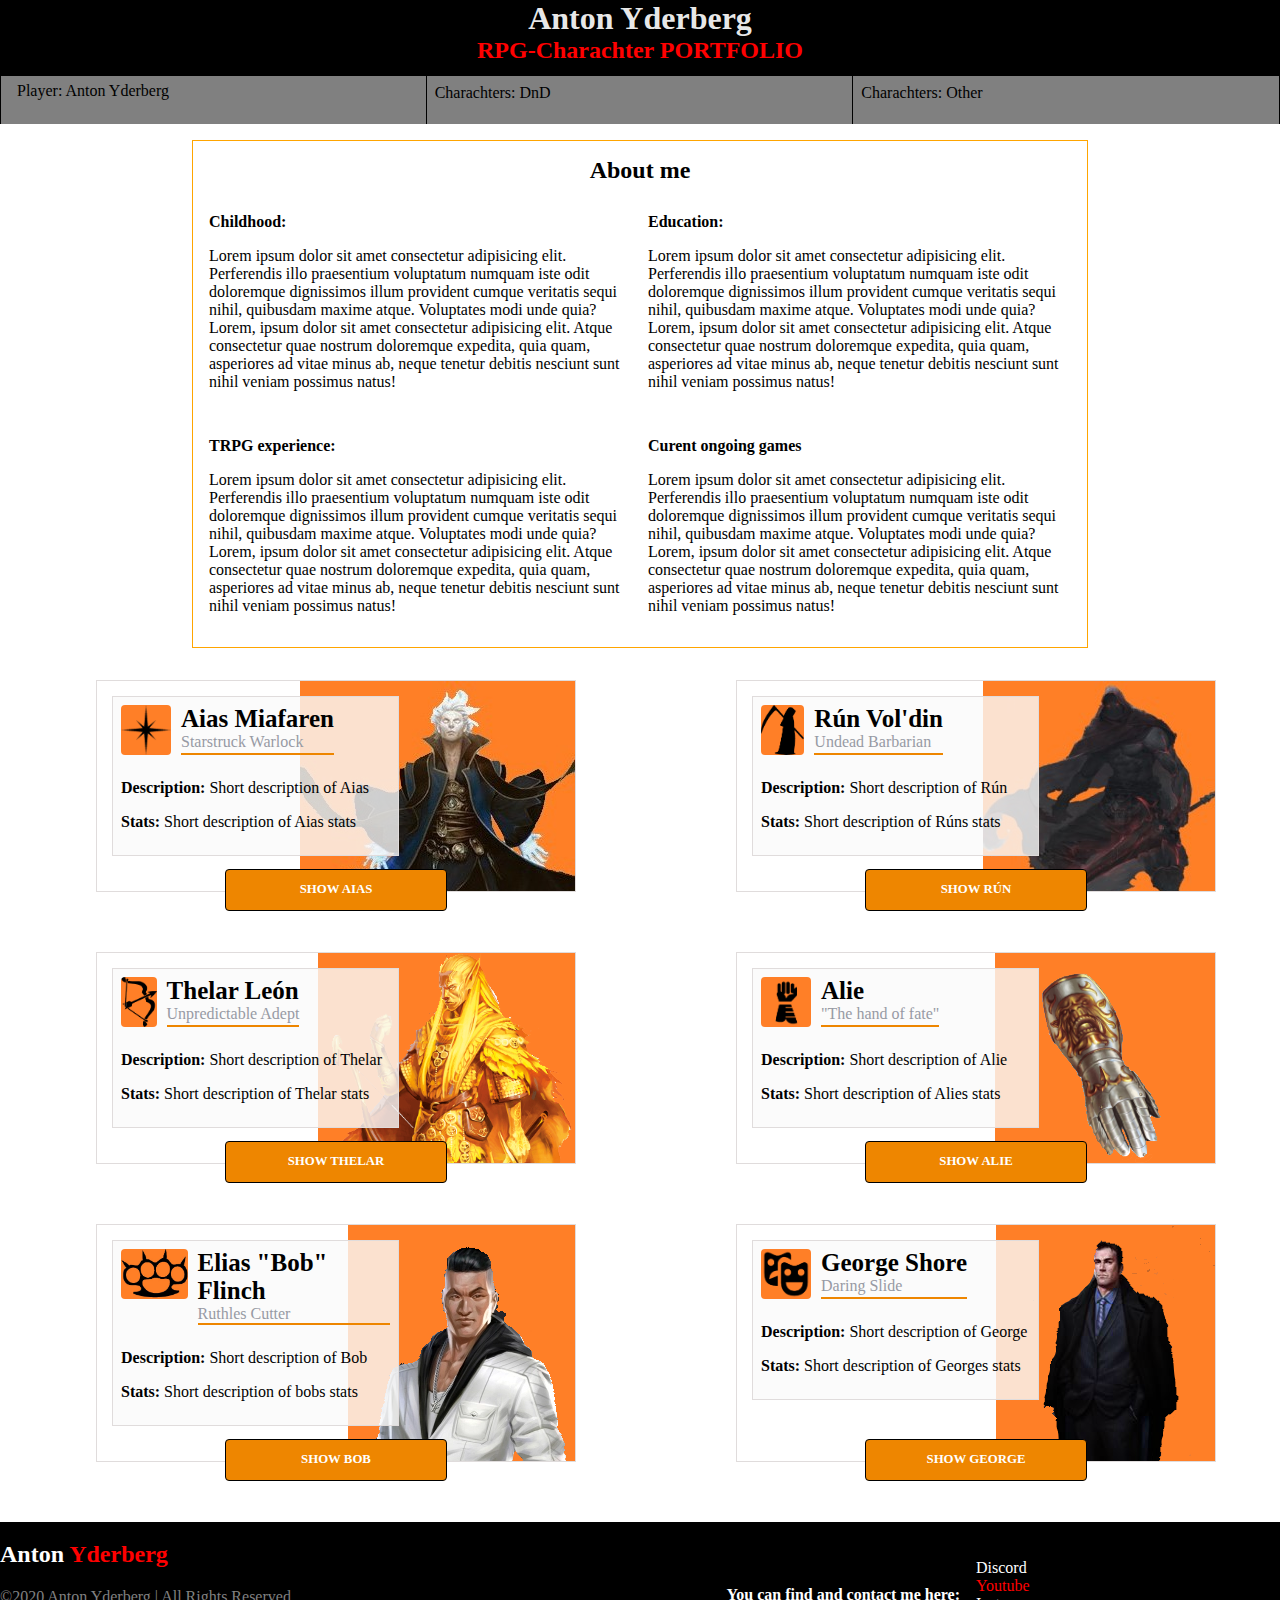
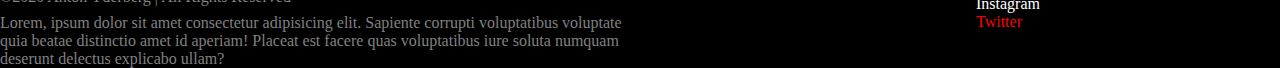
==== commit 59c6589b: "ändringar efter tester" ====
--- a/index.html
+++ b/index.html
@@ -50,7 +50,7 @@
         -->
         <a id="nav-header">Player: Anton Yderberg</a> 
         <div class="has-dropdown nav-item">
-            <a a class="player-side-link" href="#">Charachters: DnD</a>
+            <a class="player-side-link" href="#">Charachters: DnD</a>
             <ul class="dropdown">
                 <li><a class="player-side-link" href="#">Rún</a></li>
                 <li><a class="player-side-link" href="#">Aias</a></li>
@@ -59,7 +59,7 @@
         </div>
 
         <div class="has-dropdown  nav-item">
-            <a a class="player-side-link" href="#">Charachters: Other</a>
+            <a class="player-side-link" href="#">Charachters: Other</a>
             <ul class="dropdown">
                 <li><a class="player-side-link" href="#">Sean</a></li>
                 <li><a class="player-side-link" href="#">"Bob"</a></li>
@@ -123,7 +123,7 @@
 
         <!-- Kort -->
 
-        <div class="spliting-container">
+        <div class="spliting-container" id="aias">
             <div class="card">
                 <a href="/aias-info.html" class="player-side-link">
                     <div id="aias-background" class="card-background"></div>
@@ -146,9 +146,9 @@
                 </a>
             </div>
         
-            <div class="card">
-                <a href="/rún-info.html" class="player-side-link">
-                    <div id="rún-background" class="card-background"></div>
+            <div class="card" id="run">
+                <a href="/run-info.html" class="player-side-link">
+                    <div id="run-background" class="card-background"></div>
                     <div class="card-body">
                         <div class="card-header">
                             <img src="content/Reaper.png" alt="Barbarian icon" class="card-icon">
@@ -169,8 +169,8 @@
             </div>
         </div>
 
-        <div class="spliting-container">
-            <div class="card">
+        <div class="spliting-container" >
+            <div class="card" id="thelar">
                 <a href="/thelar-info.html" class="player-side-link">
                     <div id="thelar-background" class="card-background"></div>
                     <div class="card-body">
@@ -192,7 +192,7 @@
                 </a>
             </div>
 
-            <div class="card">
+            <div class="card" id="alie">
                 <a href="/alie-info.html" class="player-side-link">
                     <div id="alie-background" class="card-background"></div>
                     <div class="card-body">
@@ -215,13 +215,13 @@
             </div>
         </div>
 
-        <div class="spliting-container">
-            <div class="card">
+        <div class="spliting-container" >
+            <div class="card" id="bob">
                 <a href="/bob-info.html" class="player-side-link">
                     <div id="bob-background" class="card-background"></div>
                         <div class="card-body">
                             <div class="card-header">
-                            <img src="content/Brass knuckle.jpg" alt="Cutter icon" class="card-icon">
+                            <img src="content/BrassKnuckle.jpg" alt="Cutter icon" class="card-icon">
                             <div class="card-main-header">
                                 <h2 class="charachter-name">Elias "Bob" Flinch</h2>
                                 <p class="class">Ruthles Cutter</p>
@@ -238,7 +238,7 @@
                 </a>
             </div>
         
-            <div class="card">
+            <div class="card" id="george">
             <a href="/george-info.html" class="player-side-link">
                 <div id="george-background" class="card-background"></div>
                 <div class="card-body">
--- a/CSS/Styling.css
+++ b/CSS/Styling.css
@@ -2,7 +2,7 @@
   margin: 0;
   padding: 0;
   display: grid;
-  grid-template-rows: auto auto auto 1fr 1fr auto;
+  grid-template-rows: auto auto auto auto auto auto;
 }
 
 header {
@@ -171,7 +171,7 @@
   background-image: url(../content/Bob.png);
 }
 
-#rún-background {
+#run-background {
   background-image: url(../content/Rún.jpg);
 }
 
@@ -257,6 +257,7 @@
   bottom: -20px;
   z-index: 1;
   left: 55%;
+  border: solid black 1px;
 }
 
 .card-button:hover{
@@ -343,7 +344,7 @@
     margin: 0;
     padding: 0;
     display: grid;
-    grid-template-rows: auto auto 1fr 1fr 1fr auto;
+    grid-template-rows: auto auto auto auto auto auto;
   }
 
   .spliting-container
@@ -396,7 +397,7 @@
 {
   #aboutMe {
     display: grid;
-    grid-template-rows: auto 1fr 1fr 1fr 1fr;
+    grid-template-rows: auto auto auto auto auto auto;
     grid-template-columns: auto;
     margin-left: 15%;
     margin-right: 15%;
@@ -413,4 +414,27 @@
     grid-column: 1;
     text-align: center;
   }
+}
+
+@media (max-width: 560px)
+{
+  .dropdown {
+    position: absolute;
+    width: 10rem;
+    opacity: 0;
+    z-index: 3;
+    background: orange;
+  
+    border-radius: 0 0 8px 8px;
+  
+    display: flex;
+    align-items: center;
+    justify-content: space-around;
+    height: 3rem;
+    margin-top: 1rem;
+    padding: 0.5rem;
+    transition: opacity 0.15s ease-out;
+  }
+ 
+
 }